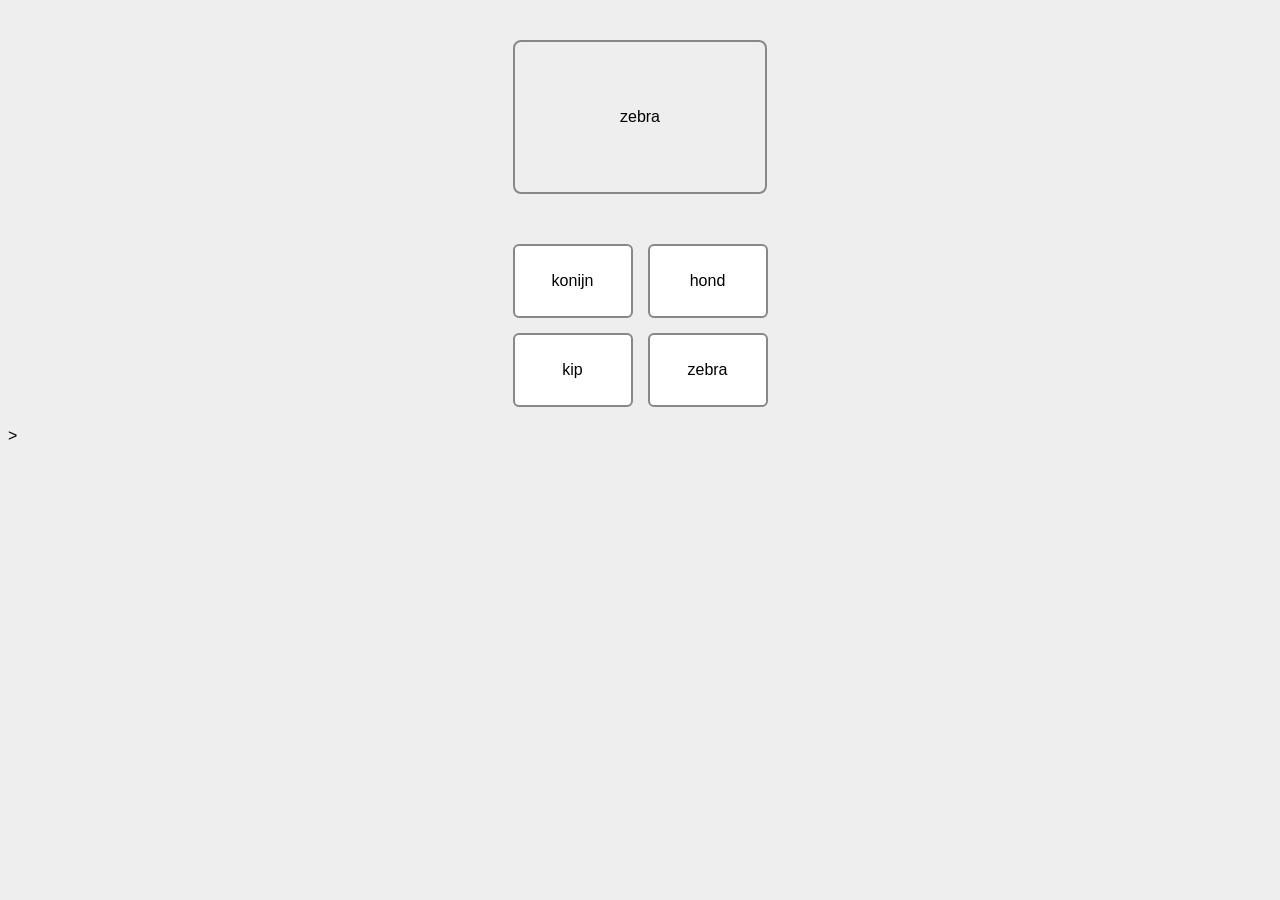
==== code/levels/game1.html @ f1f4eb4e "Game 1, cards, four options with one correct" ====
<!DOCTYPE html>
<html lang="nl">
<head>
    <meta charset="UTF-8">
    <title>Game1</title>
    <link rel="stylesheet" href="../css/game1.css">
</head>
<body>
    <div id="main-word">
        <h2>NO WORD</h2>
    </div>
    <div class="button-container">
        <button id="btn1">
            <p id="word1">1</p>
        </button>
        <button id="btn2">
            <p id="word2">2</p>
        </button>
        <button id="btn3">
            <p id="word3">3</p>
        </button>
        <button id="btn4">
            <p id="word4">4</p>
        </button>
    </div>




















<!-- 
    <div class="game-container">

        <button class="back-btn">←</button>

        <div class="container">
            <div class="screen active" id="start-screen">
                <h1>English word game</h1>
                <p>level 1</p>
                <button id="start-btn">Start game</button>
            </div>

            <div class="screen" id="game-screen">
                <div class="game-header">
                    <h2 id="main-word">Word comes here</h2>
                    <div class="word-info">
                        <p>
                            Question <span id="current-question">1</span>> of<span id="total-questions">5</span>
                        </p>

                        <p>
                            Score: <span id="score">0</span>
                        </p>
                    </div>

                    <div id="answer-container" class="answer-container">

                    </div>

                    <div class="progres-bar">
                        <div id="progress" class="progress">

                        </div>
                    </div>

                    <div id="result-screen" class="screen">
                        <h1>Quiz Result</h1>
                        <div class="result-info">
                            <p>You scored <span id="final-score">0</span> out of <span id="max-score"> 5 </span></p>
                            
                            <div id="result-message">Good job</div>

                        </div>
                        <button id="restart-button">Restart</button>
                    </div>
                </div>
            </div> -->

    <script src="../js/script.js"></script>>
</body>
</html>
---- code/css/game1.css ----
body {
    background: #eee;
    font-family: sans-serif;
}

#main-word {
    display: flex;
    justify-content: center;
    align-items: center;

    margin: 40px auto 30px auto;
    width: 250px;
    height: 150px;

    border: 2px solid #888;
    border-radius: 8px;

    text-align: center;
}

/* Контейнер */
.button-container {
    display: grid;
    grid-template-columns: repeat(2, 120px);
    gap: 15px;
    justify-content: center;
    padding: 20px;
}

/* Кнопки */
.button-container button {
    padding: 10px;
    border: 2px solid #888;
    background: white;
    border-radius: 6px;
    font-size: 16px;
    cursor: pointer;
    transition: 0.2s;
}

.button-container button:hover {
    background: #f2f2f2;
    transform: scale(1.05);
}
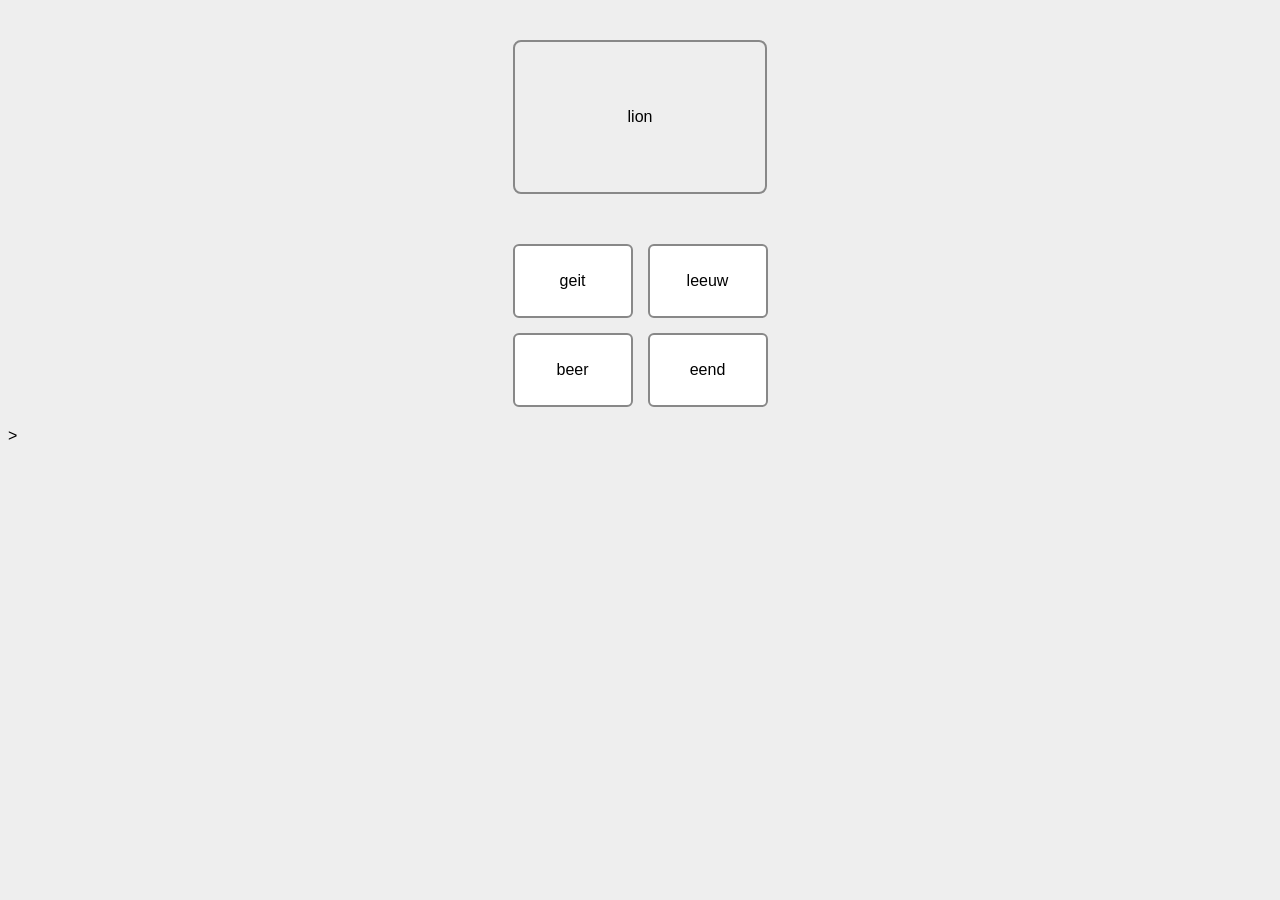
==== commit dd090e25: "Game1, pop-up window, answer check" ====
--- a/code/levels/game1.html
+++ b/code/levels/game1.html
@@ -23,74 +23,12 @@
             <p id="word4">4</p>
         </button>
     </div>
+    <div id="popup" class="popup"></div>
 
 
 
 
 
-
-
-
-
-
-
-
-
-
-
-
-
-
-
-
-<!-- 
-    <div class="game-container">
-
-        <button class="back-btn">←</button>
-
-        <div class="container">
-            <div class="screen active" id="start-screen">
-                <h1>English word game</h1>
-                <p>level 1</p>
-                <button id="start-btn">Start game</button>
-            </div>
-
-            <div class="screen" id="game-screen">
-                <div class="game-header">
-                    <h2 id="main-word">Word comes here</h2>
-                    <div class="word-info">
-                        <p>
-                            Question <span id="current-question">1</span>> of<span id="total-questions">5</span>
-                        </p>
-
-                        <p>
-                            Score: <span id="score">0</span>
-                        </p>
-                    </div>
-
-                    <div id="answer-container" class="answer-container">
-
-                    </div>
-
-                    <div class="progres-bar">
-                        <div id="progress" class="progress">
-
-                        </div>
-                    </div>
-
-                    <div id="result-screen" class="screen">
-                        <h1>Quiz Result</h1>
-                        <div class="result-info">
-                            <p>You scored <span id="final-score">0</span> out of <span id="max-score"> 5 </span></p>
-                            
-                            <div id="result-message">Good job</div>
-
-                        </div>
-                        <button id="restart-button">Restart</button>
-                    </div>
-                </div>
-            </div> -->
-
     <script src="../js/script.js"></script>>
 </body>
 </html>
--- a/code/css/game1.css
+++ b/code/css/game1.css
@@ -43,3 +43,42 @@
     background: #f2f2f2;
     transform: scale(1.05);
 }
+.popup {
+    position: fixed;
+    top: 30px;
+    left: 50%;
+    transform: translateX(-50%) translateY(-20px);
+    
+    padding: 12px 24px;
+    border-radius: 10px;
+    
+    font-size: 16px;
+    font-weight: 500;
+    
+    opacity: 0;
+    pointer-events: none;
+    
+    transition: all 0.3s ease;
+    
+    box-shadow: 0 4px 12px rgba(0,0,0,0.1);
+}
+
+/* показать */
+.popup.show {
+    opacity: 1;
+    transform: translateX(-50%) translateY(0);
+}
+
+/* правильный ответ */
+.popup.correct {
+    background: #d8f3dc;      /* мягкий зелёный */
+    color: #2d6a4f;
+    border: 1px solid #95d5b2;
+}
+
+/* неправильный ответ */
+.popup.wrong {
+    background: #f8d7da;      /* мягкий красный */
+    color: #842029;
+    border: 1px solid #f1aeb5;
+}
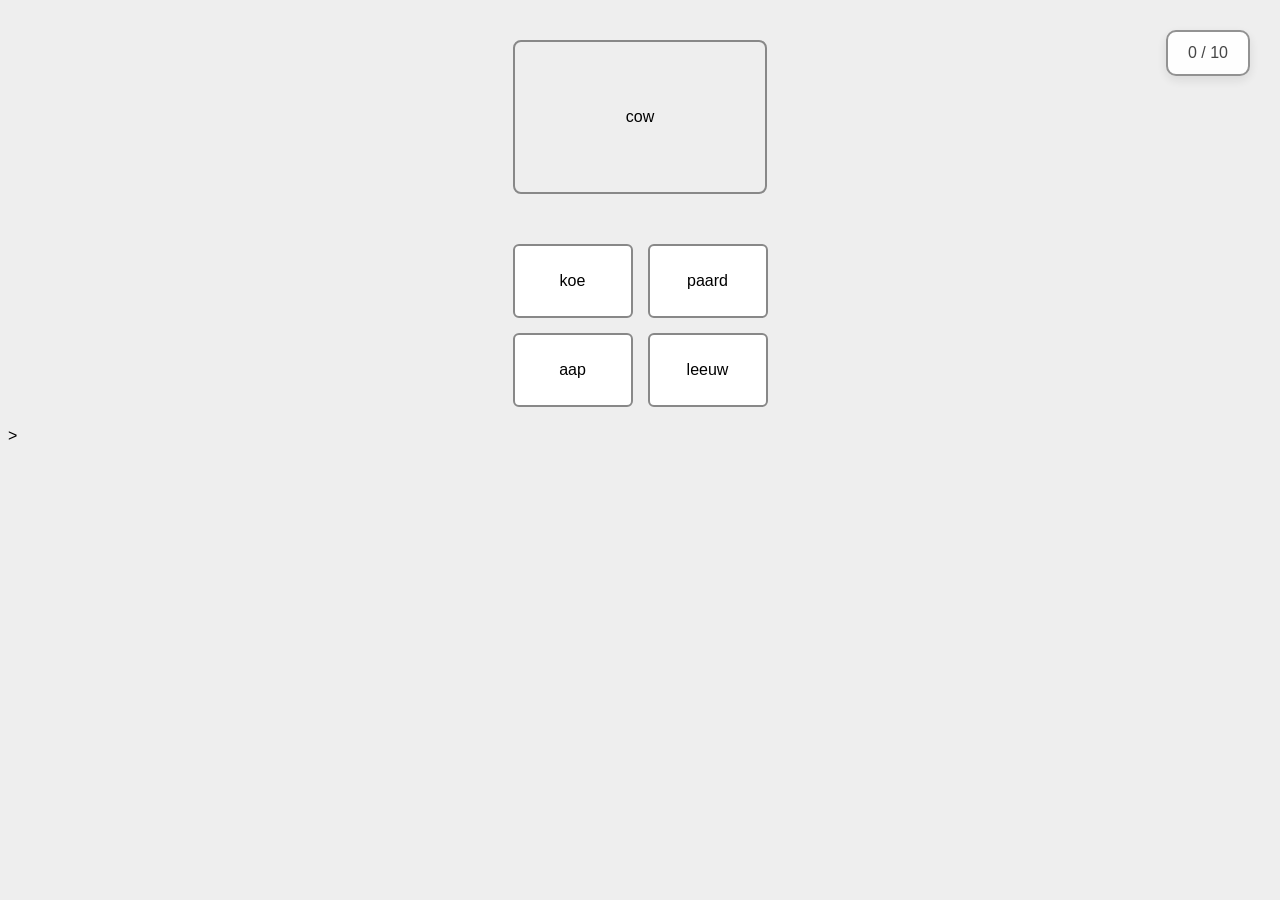
==== commit 23c79844: "Game 1, counter" ====
--- a/code/levels/game1.html
+++ b/code/levels/game1.html
@@ -24,6 +24,11 @@
         </button>
     </div>
     <div id="popup" class="popup"></div>
+<div class="progress-box">
+    <span class="progress-text">
+        <span id="current">0</span> / <span id="total">10</span>
+    </span>
+</div>
 
 
 
--- a/code/css/game1.css
+++ b/code/css/game1.css
@@ -63,11 +63,12 @@
     box-shadow: 0 4px 12px rgba(0,0,0,0.1);
 }
 
-/* показать */
+/* показать, убрать */
 .popup.show {
     opacity: 1;
     transform: translateX(-50%) translateY(0);
 }
+
 
 /* правильный ответ */
 .popup.correct {
@@ -81,4 +82,31 @@
     background: #f8d7da;      /* мягкий красный */
     color: #842029;
     border: 1px solid #f1aeb5;
+}
+.progress-box {
+    position: fixed;
+    top: 30px;
+    right: 30px;
+
+    padding: 12px 20px;
+    border-radius: 10px;
+
+    background: #fff;
+    border: 2px solid #888;
+
+    font-size: 16px;
+    font-weight: 500;
+    color: #333;
+
+    opacity: 0.9;
+
+    box-shadow: 0 4px 12px rgba(0,0,0,0.1);
+
+    transition: all 0.3s ease;
+}
+
+/* лёгкий hover как у кнопок */
+.progress-box:hover {
+    transform: scale(1.05);
+    background: #f2f2f2;
 }
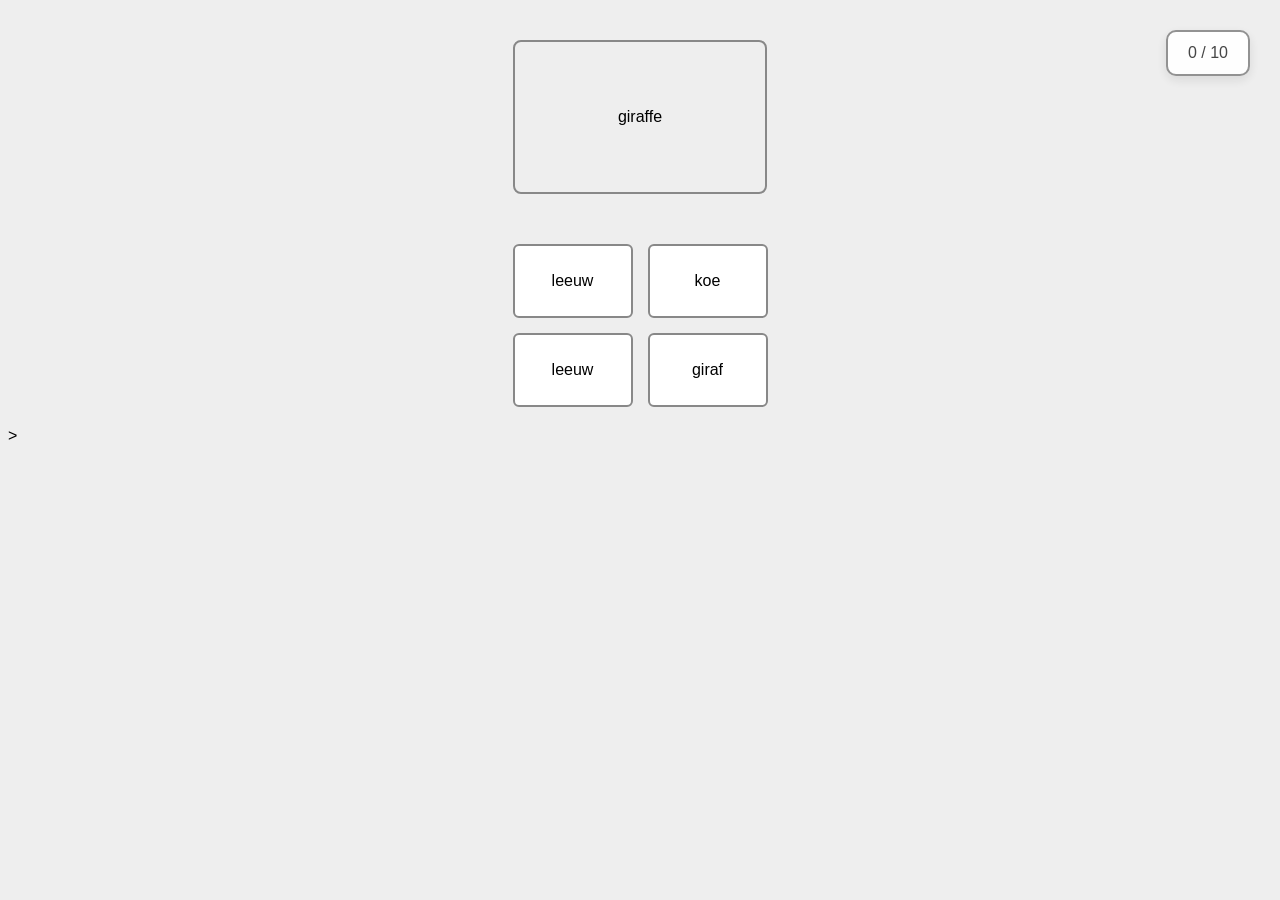
==== commit 90958134: "Game 1, 'finish' popup" ====
--- a/code/levels/game1.html
+++ b/code/levels/game1.html
@@ -23,7 +23,9 @@
             <p id="word4">4</p>
         </button>
     </div>
+    <div id="overlay"></div>
     <div id="popup" class="popup"></div>
+
 <div class="progress-box">
     <span class="progress-text">
         <span id="current">0</span> / <span id="total">10</span>
--- a/code/css/game1.css
+++ b/code/css/game1.css
@@ -109,4 +109,104 @@
 .progress-box:hover {
     transform: scale(1.05);
     background: #f2f2f2;
-}+}
+
+/* большой попап завершения уровня */
+.popup.finishlevel {
+    top: 50%;
+    left: 50%;
+    transform: translate(-50%, -55%);
+
+    width: 320px;
+    padding: 20px;
+
+    text-align: center;
+
+    background: #eee;              /* как у body */
+    border: 2px solid #888;       /* как у кнопок */
+    border-radius: 10px;
+
+    font-size: 16px;
+    font-weight: 500;
+    color: #333;
+
+    opacity: 0;
+    pointer-events: none;
+
+    box-shadow: 0 4px 12px rgba(0,0,0,0.1);
+
+    transition: all 0.3s ease;
+}
+
+/* показать */
+.popup.finishlevel.show {
+    opacity: 1;
+    transform: translate(-50%, -50%);
+    pointer-events: auto;
+}
+
+/* текст внутри */
+.popup.finishlevel .title {
+    font-size: 22px;
+    margin-bottom: 20px;
+}
+
+/* контейнер кнопок */
+.popup.finishlevel .buttons {
+    display: flex;
+    justify-content: space-between;
+    gap: 10px;
+}
+
+/* кнопки */
+.popup.finishlevel button {
+    padding: 10px;
+    border: 2px solid #888;
+    background: white;
+    border-radius: 6px;
+    font-size: 14px;
+    cursor: pointer;
+    transition: 0.2s;
+}
+
+.popup.finishlevel button:hover {
+    background: #f2f2f2;
+    transform: scale(1.05);
+}
+
+/* кнопка "дальше" */
+.popup.finishlevel .next {
+    font-weight: 600;
+}
+
+.popup.finishlevel .next:hover {
+    background: #43a047;
+}
+
+/* кнопка "в меню" */
+.popup.finishlevel .menu {
+    background: #e0e0e0;
+    color: #333;
+}
+
+.popup.finishlevel .menu:hover {
+    background: #d5d5d5;
+}
+
+/* затемнение фона */
+#overlay {
+    position: fixed;
+    inset: 0;
+    background: rgba(0,0,0,0.4);
+
+    opacity: 0;
+    pointer-events: none;
+
+    transition: 0.3s;
+}
+
+/* показываем overlay */
+#overlay.show {
+    opacity: 1;
+    pointer-events: auto;
+}
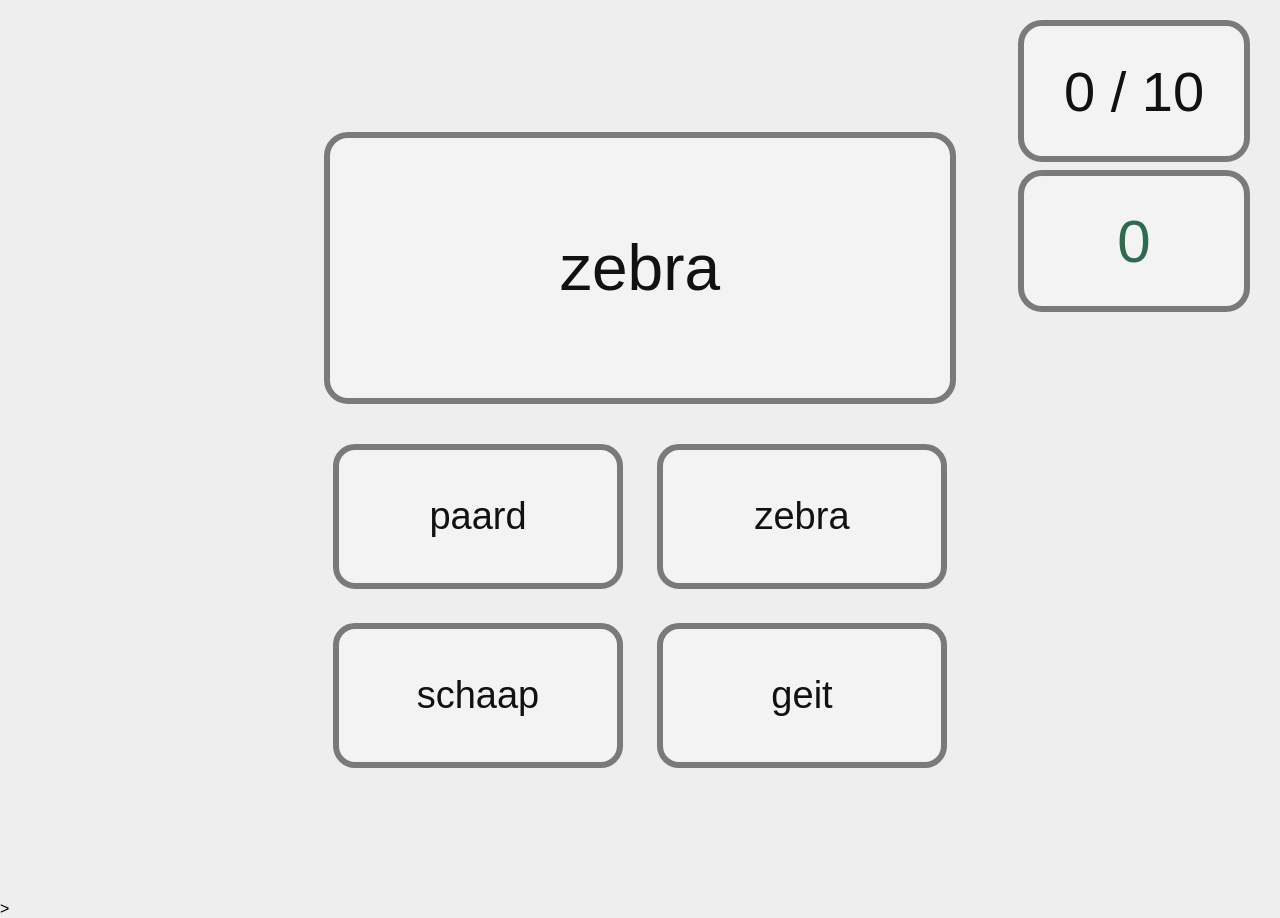
==== commit e84aaf4f: "Game 1, final popup, style" ====
--- a/code/levels/game1.html
+++ b/code/levels/game1.html
@@ -6,9 +6,9 @@
     <link rel="stylesheet" href="../css/game1.css">
 </head>
 <body>
-    <div id="main-word">
-        <h2>NO WORD</h2>
-    </div>
+    <div class="game-container">
+    <div id="main-word"></div>
+
     <div class="button-container">
         <button id="btn1">
             <p id="word1">1</p>
@@ -23,6 +23,8 @@
             <p id="word4">4</p>
         </button>
     </div>
+    </div>
+    
     <div id="overlay"></div>
     <div id="popup" class="popup"></div>
 
@@ -31,7 +33,9 @@
         <span id="current">0</span> / <span id="total">10</span>
     </span>
 </div>
-
+<div id="right-answer-box" class="right-answer-box">
+    <span id="right-answer-count">0</span>
+</div>
 
 
 
--- a/code/css/game1.css
+++ b/code/css/game1.css
@@ -1,212 +1,291 @@
-
+:root {
+    --border-thick: 6px;
+    --border-color: #7a7a7a;
+}
+
+/* БАЗА */
 body {
+    margin: 0;
     background: #eee;
     font-family: sans-serif;
 }
 
+/* ЦЕНТРОВКА ВСЕГО */
+.game-container {
+    min-height: 100vh;
+
+    display: flex;
+    flex-direction: column;
+    justify-content: center;
+    align-items: center;
+
+    gap: 40px;
+}
+
+/* ГЛАВНОЕ СЛОВО */
 #main-word {
     display: flex;
     justify-content: center;
     align-items: center;
 
-    margin: 40px auto 30px auto;
-    width: 250px;
-    height: 150px;
-
-    border: 2px solid #888;
-    border-radius: 8px;
-
-    text-align: center;
-}
-
-/* Контейнер */
+    width: 620px;
+    height: 260px;
+
+    background: #f3f3f3;
+    border: var(--border-thick) solid var(--border-color);
+    border-radius: 24px;
+
+    font-size: 64px;
+    font-weight: 400;
+    color: #111;
+
+    margin: 0;
+}
+
+/* КНОПКИ */
 .button-container {
     display: grid;
-    grid-template-columns: repeat(2, 120px);
-    gap: 15px;
-    justify-content: center;
-    padding: 20px;
-}
-
-/* Кнопки */
+    grid-template-columns: repeat(2, 290px);
+    gap: 34px;
+}
+
 .button-container button {
-    padding: 10px;
-    border: 2px solid #888;
-    background: white;
-    border-radius: 6px;
-    font-size: 16px;
+    width: 290px;
+    height: 145px;
+
+    background: #f3f3f3;
+    border: var(--border-thick) solid var(--border-color);
+    border-radius: 22px;
+
+    font-size: 38px;
+    font-weight: 400;
+    color: #111;
+
     cursor: pointer;
     transition: 0.2s;
 }
 
 .button-container button:hover {
-    background: #f2f2f2;
-    transform: scale(1.05);
-}
+    background: #ededed;
+    transform: scale(1.02);
+}
+
+/* POPUP */
 .popup {
     position: fixed;
-    top: 30px;
+    top: 25px;
     left: 50%;
     transform: translateX(-50%) translateY(-20px);
-    
-    padding: 12px 24px;
-    border-radius: 10px;
-    
-    font-size: 16px;
-    font-weight: 500;
-    
+
+    padding: 20px 36px;
+    border-radius: 20px;
+
+    font-size: 34px;
+    font-weight: 400;
+
     opacity: 0;
     pointer-events: none;
-    
-    transition: all 0.3s ease;
-    
-    box-shadow: 0 4px 12px rgba(0,0,0,0.1);
-}
-
-/* показать, убрать */
+    transition: 0.3s;
+}
+
 .popup.show {
     opacity: 1;
     transform: translateX(-50%) translateY(0);
 }
 
-
-/* правильный ответ */
 .popup.correct {
-    background: #d8f3dc;      /* мягкий зелёный */
+    background: #d8f3dc;
+    border: var(--border-thick) solid #95d5b2;
+}
+
+.popup.wrong {
+    background: #f8d7da;
+    border: var(--border-thick) solid #f1aeb5;
+}
+
+/* СЧЕТЧИКИ СПРАВА */
+.progress-box,
+.right-answer-box {
+    position: fixed;
+    right: 30px;
+
+    width: 220px;
+    height: 130px;
+
+    display: flex;
+    justify-content: center;
+    align-items: center;
+
+    background: #f3f3f3;
+    border: var(--border-thick) solid var(--border-color);
+    border-radius: 24px;
+
+    font-size: 56px;
+    font-weight: 400;
+    color: #111;
+}
+
+.progress-box {
+    top: 20px;
+}
+
+.right-answer-box {
+    top: 170px;
     color: #2d6a4f;
-    border: 1px solid #95d5b2;
-}
-
-/* неправильный ответ */
-.popup.wrong {
-    background: #f8d7da;      /* мягкий красный */
-    color: #842029;
-    border: 1px solid #f1aeb5;
-}
-.progress-box {
-    position: fixed;
-    top: 30px;
-    right: 30px;
-
-    padding: 12px 20px;
-    border-radius: 10px;
-
-    background: #fff;
-    border: 2px solid #888;
-
-    font-size: 16px;
-    font-weight: 500;
-    color: #333;
-
-    opacity: 0.9;
-
-    box-shadow: 0 4px 12px rgba(0,0,0,0.1);
-
-    transition: all 0.3s ease;
-}
-
-/* лёгкий hover как у кнопок */
-.progress-box:hover {
-    transform: scale(1.05);
-    background: #f2f2f2;
-}
-
-/* большой попап завершения уровня */
-.popup.finishlevel {
+}
+
+/* усиливаем число правильных */
+#right-answer-count {
+    font-size: 60px;
+}
+
+/* OVERLAY */
+#overlay {
+    position: fixed;
+    inset: 0;
+    background: rgba(0,0,0,0.4);
+
+    opacity: 0;
+    pointer-events: none;
+}
+
+#overlay.show {
+    opacity: 1;
+    pointer-events: auto;
+}
+
+/* ФИНАЛЬНЫЙ POPUP */
+.popup.finishlevel,
+.popup.final {
+    position: fixed;
     top: 50%;
     left: 50%;
     transform: translate(-50%, -55%);
 
-    width: 320px;
-    padding: 20px;
+    width: 900px;
+    max-height: 90vh;
+    overflow-y: auto;
+
+    padding: 35px;
+
+    background: #f3f3f3;
+    border: var(--border-thick) solid var(--border-color);
+    border-radius: 26px;
 
     text-align: center;
-
-    background: #eee;              /* как у body */
-    border: 2px solid #888;       /* как у кнопок */
-    border-radius: 10px;
-
-    font-size: 16px;
-    font-weight: 500;
-    color: #333;
+    font-size: 32px;
+    font-weight: 400;
 
     opacity: 0;
     pointer-events: none;
-
-    box-shadow: 0 4px 12px rgba(0,0,0,0.1);
-
-    transition: all 0.3s ease;
-}
-
-/* показать */
-.popup.finishlevel.show {
+    transition: 0.3s;
+}
+
+.popup.finishlevel.show,
+.popup.final.show {
     opacity: 1;
     transform: translate(-50%, -50%);
     pointer-events: auto;
 }
 
-/* текст внутри */
+/* ЗАГОЛОВОК */
+.popup.final .title,
 .popup.finishlevel .title {
-    font-size: 22px;
-    margin-bottom: 20px;
-}
-
-/* контейнер кнопок */
-.popup.finishlevel .buttons {
-    display: flex;
-    justify-content: space-between;
-    gap: 10px;
-}
-
-/* кнопки */
-.popup.finishlevel button {
-    padding: 10px;
-    border: 2px solid #888;
-    background: white;
-    border-radius: 6px;
-    font-size: 14px;
+    font-size: 58px;
+    font-weight: 400;
+    margin-bottom: 28px;
+}
+
+/* КНОПКИ */
+.popup.finishlevel .buttons,
+.popup.final .buttons {
+    display: flex;
+    gap: 20px;
+    margin-top: 28px;
+}
+
+.popup.finishlevel button,
+.popup.final button {
+    flex: 1;
+    height: 90px;
+
+    background: #f3f3f3;
+    border: var(--border-thick) solid var(--border-color);
+    border-radius: 20px;
+
+    font-size: 32px;
+    font-weight: 400;
+
     cursor: pointer;
     transition: 0.2s;
 }
 
-.popup.finishlevel button:hover {
-    background: #f2f2f2;
-    transform: scale(1.05);
-}
-
-/* кнопка "дальше" */
-.popup.finishlevel .next {
-    font-weight: 600;
-}
-
-.popup.finishlevel .next:hover {
-    background: #43a047;
-}
-
-/* кнопка "в меню" */
-.popup.finishlevel .menu {
-    background: #e0e0e0;
-    color: #333;
-}
-
-.popup.finishlevel .menu:hover {
-    background: #d5d5d5;
-}
-
-/* затемнение фона */
-#overlay {
-    position: fixed;
-    inset: 0;
-    background: rgba(0,0,0,0.4);
-
-    opacity: 0;
-    pointer-events: none;
-
-    transition: 0.3s;
-}
-
-/* показываем overlay */
-#overlay.show {
-    opacity: 1;
-    pointer-events: auto;
-}
+.popup.finishlevel button:hover,
+.popup.final button:hover {
+    background: #e9e9e9;
+    transform: scale(1.02);
+}
+
+/* РЕЗУЛЬТАТЫ */
+.results {
+    display: flex;
+    flex-direction: column;
+    gap: 18px;
+    margin: 20px 0;
+}
+
+.result-row {
+    display: grid;
+    grid-template-columns: 1fr 180px;
+    gap: 22px;
+    align-items: center;
+}
+
+/* НАЗВАНИЕ */
+.level-name {
+    display: flex;
+    align-items: center;
+    padding-left: 24px;
+
+    height: 82px;
+
+    background: #f3f3f3;
+    border: var(--border-thick) solid #b5b5b5;
+    border-radius: 20px;
+
+    font-size: 32px;
+    font-weight: 400;
+}
+
+/* СЧЕТ */
+.level-score {
+    display: flex;
+    justify-content: center;
+    align-items: center;
+
+    height: 82px;
+
+    background: #f3f3f3;
+    border: var(--border-thick) solid var(--border-color);
+    border-radius: 20px;
+
+    font-size: 32px;
+    font-weight: 400;
+}
+
+/* ИТОГ */
+.total {
+    margin-top: 28px;
+    height: 92px;
+
+    display: flex;
+    justify-content: center;
+    align-items: center;
+
+    background: #f3f3f3;
+    border: var(--border-thick) solid var(--border-color);
+    border-radius: 20px;
+
+    font-size: 36px;
+    font-weight: 400;
+}
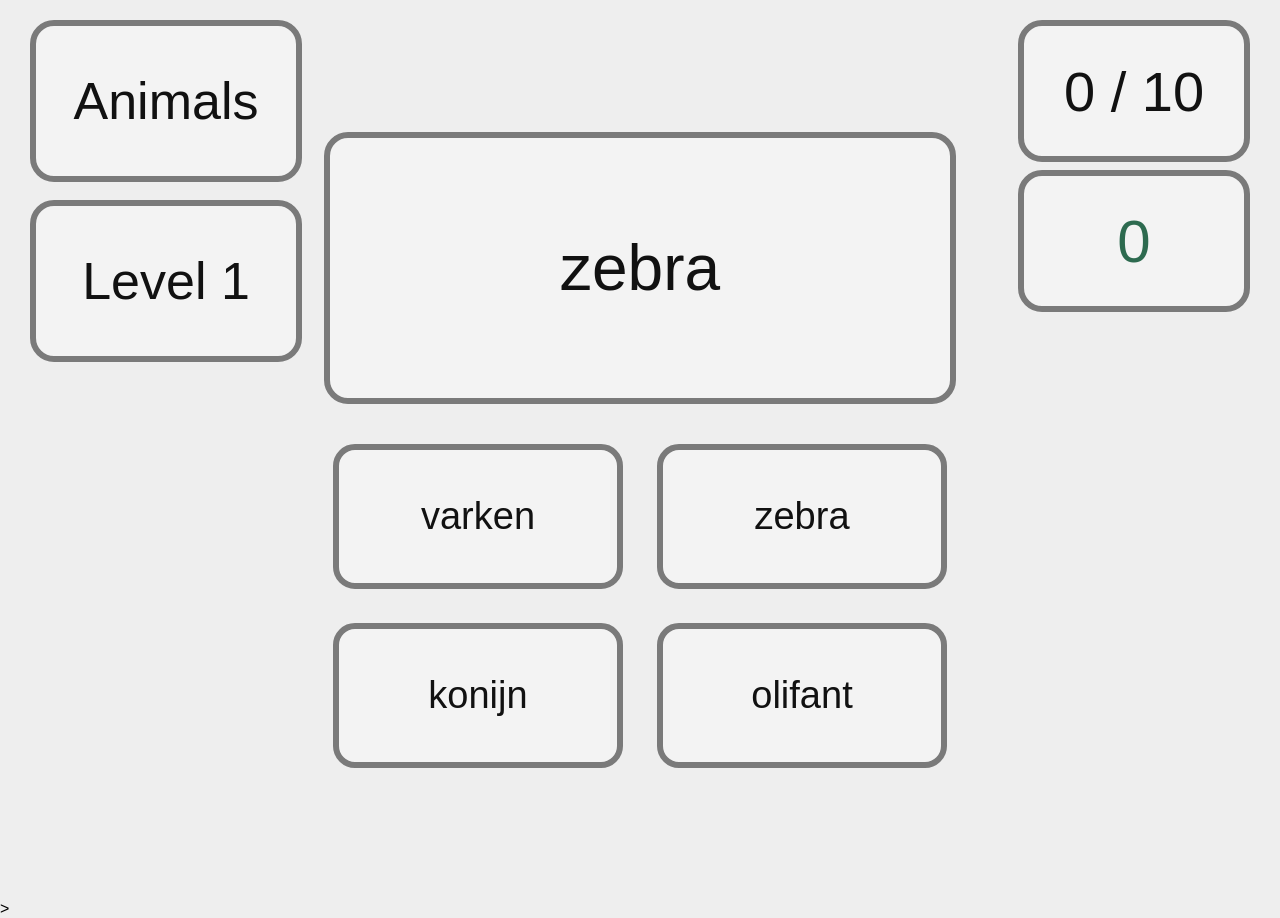
==== commit cd147e01: "Game 1, final version,  all sorted" ====
--- a/code/levels/game1.html
+++ b/code/levels/game1.html
@@ -36,7 +36,8 @@
 <div id="right-answer-box" class="right-answer-box">
     <span id="right-answer-count">0</span>
 </div>
-
+<div class="level-name-box" id="level-name"></div>
+<div class="level-number-box" id="level-number"></div>
 
 
 
--- a/code/css/game1.css
+++ b/code/css/game1.css
@@ -73,24 +73,25 @@
 /* POPUP */
 .popup {
     position: fixed;
-    top: 25px;
+    top: 31%;
     left: 50%;
-    transform: translateX(-50%) translateY(-20px);
-
-    padding: 20px 36px;
-    border-radius: 20px;
-
-    font-size: 34px;
+    transform: translate(-50%, -50%) scale(0.9);
+
+    padding: 20px 40px;
+    border-radius: 20px;
+
+    font-size: 50px;
     font-weight: 400;
 
     opacity: 0;
     pointer-events: none;
-    transition: 0.3s;
+
+    transition: all 0.3s ease;
 }
 
 .popup.show {
     opacity: 1;
-    transform: translateX(-50%) translateY(0);
+    transform: translate(-50%, -50%) scale(1);
 }
 
 .popup.correct {
@@ -288,4 +289,45 @@
 
     font-size: 36px;
     font-weight: 400;
+}
+
+.level-name-box,
+.level-number-box {
+    position: fixed;
+    left: 30px;
+
+    width: 260px;
+    height: 150px;
+
+    display: flex;
+    justify-content: center;
+    align-items: center;
+
+    background: #f3f3f3;
+    border: var(--border-thick) solid var(--border-color);
+    border-radius: 24px;
+
+    font-size: 52px;      /* 🔥 увеличили */
+    font-weight: 400;
+    color: #111;
+
+    text-align: center;
+}
+
+/* верхний блок */
+.level-name-box {
+    top: 20px;
+}
+
+/* нижний блок */
+.level-number-box {
+    top: 200px;
+}
+
+.result {
+    background: #e3f2fd;
+}
+
+.result:hover {
+    background: #bbdefb;
 }
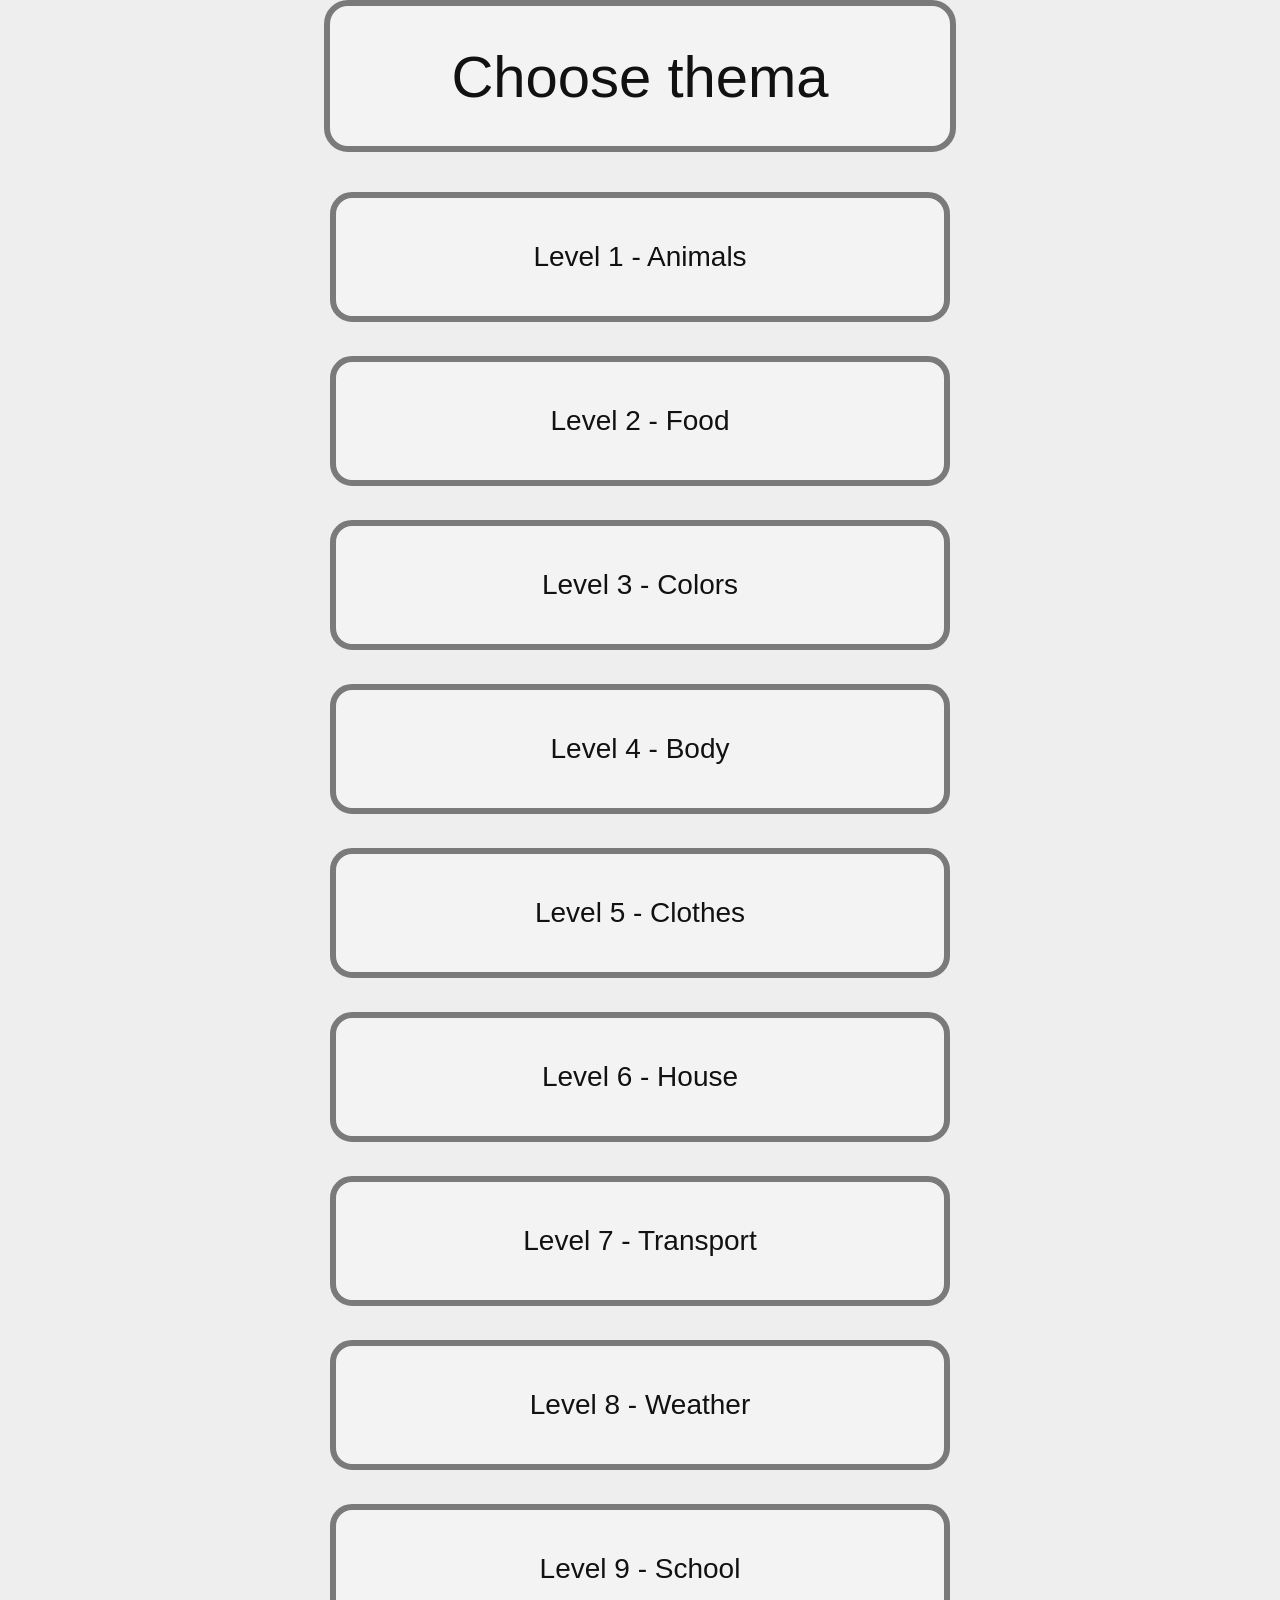
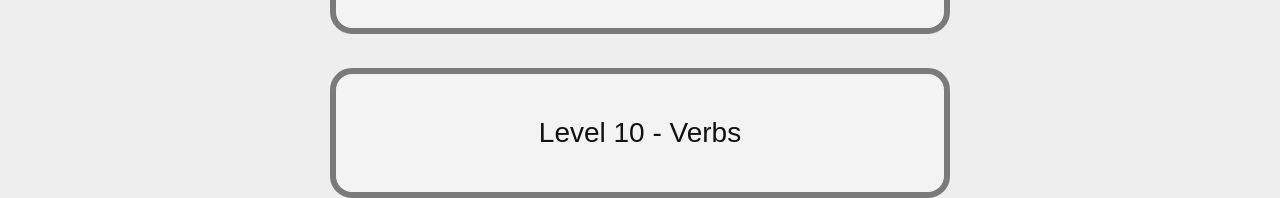
==== commit 169ad470: "Game 1, menu, can start from whatever level and go 10" ====
--- a/code/levels/game1.html
+++ b/code/levels/game1.html
@@ -6,41 +6,46 @@
     <link rel="stylesheet" href="../css/game1.css">
 </head>
 <body>
-    <div class="game-container">
-    <div id="main-word"></div>
+    <div id="menu" class="menu">
+        <div class="menu-title">Choose thema</div>
+        <div id="level-buttons" class="level-buttons"></div>
+    </div>
+    <div id="game" style="display:none;">
+        <div class="game-container">
+        <div id="main-word"></div>
 
-    <div class="button-container">
-        <button id="btn1">
-            <p id="word1">1</p>
-        </button>
-        <button id="btn2">
-            <p id="word2">2</p>
-        </button>
-        <button id="btn3">
-            <p id="word3">3</p>
-        </button>
-        <button id="btn4">
-            <p id="word4">4</p>
-        </button>
-    </div>
-    </div>
-    
-    <div id="overlay"></div>
-    <div id="popup" class="popup"></div>
+        <div class="button-container">
+            <button id="btn1">
+                <p id="word1">1</p>
+            </button>
+            <button id="btn2">
+                <p id="word2">2</p>
+            </button>
+            <button id="btn3">
+                <p id="word3">3</p>
+            </button>
+            <button id="btn4">
+                <p id="word4">4</p>
+            </button>
+        </div>
+        </div>
+        
+        <div id="overlay"></div>
+        <div id="popup" class="popup"></div>
 
-<div class="progress-box">
-    <span class="progress-text">
-        <span id="current">0</span> / <span id="total">10</span>
-    </span>
-</div>
-<div id="right-answer-box" class="right-answer-box">
-    <span id="right-answer-count">0</span>
-</div>
-<div class="level-name-box" id="level-name"></div>
-<div class="level-number-box" id="level-number"></div>
+        <div class="progress-box">
+            <span class="progress-text">
+                <span id="current">0</span> / <span id="total">10</span>
+            </span>
+        </div>
+        <div id="right-answer-box" class="right-answer-box">
+            <span id="right-answer-count">0</span>
+        </div>
+        <div class="level-name-box" id="level-name"></div>
+        <div class="level-number-box" id="level-number"></div>
 
 
-
-    <script src="../js/script.js"></script>>
+    </div>
+    <script src="../js/script.js"></script>
 </body>
 </html>
--- a/code/css/game1.css
+++ b/code/css/game1.css
@@ -13,12 +13,10 @@
 /* ЦЕНТРОВКА ВСЕГО */
 .game-container {
     min-height: 100vh;
-
     display: flex;
     flex-direction: column;
     justify-content: center;
     align-items: center;
-
     gap: 40px;
 }
 
@@ -27,22 +25,18 @@
     display: flex;
     justify-content: center;
     align-items: center;
-
     width: 620px;
     height: 260px;
-
     background: #f3f3f3;
     border: var(--border-thick) solid var(--border-color);
     border-radius: 24px;
-
     font-size: 64px;
     font-weight: 400;
     color: #111;
-
     margin: 0;
 }
 
-/* КНОПКИ */
+/* КНОПКИ ИГРЫ */
 .button-container {
     display: grid;
     grid-template-columns: repeat(2, 290px);
@@ -52,15 +46,12 @@
 .button-container button {
     width: 290px;
     height: 145px;
-
     background: #f3f3f3;
     border: var(--border-thick) solid var(--border-color);
     border-radius: 22px;
-
     font-size: 38px;
     font-weight: 400;
     color: #111;
-
     cursor: pointer;
     transition: 0.2s;
 }
@@ -76,16 +67,12 @@
     top: 31%;
     left: 50%;
     transform: translate(-50%, -50%) scale(0.9);
-
     padding: 20px 40px;
     border-radius: 20px;
-
     font-size: 50px;
     font-weight: 400;
-
     opacity: 0;
     pointer-events: none;
-
     transition: all 0.3s ease;
 }
 
@@ -104,23 +91,33 @@
     border: var(--border-thick) solid #f1aeb5;
 }
 
+/* OVERLAY */
+#overlay {
+    position: fixed;
+    inset: 0;
+    background: rgba(0, 0, 0, 0.4);
+    opacity: 0;
+    pointer-events: none;
+}
+
+#overlay.show {
+    opacity: 1;
+    pointer-events: auto;
+}
+
 /* СЧЕТЧИКИ СПРАВА */
 .progress-box,
 .right-answer-box {
     position: fixed;
     right: 30px;
-
     width: 220px;
     height: 130px;
-
-    display: flex;
-    justify-content: center;
-    align-items: center;
-
+    display: flex;
+    justify-content: center;
+    align-items: center;
     background: #f3f3f3;
     border: var(--border-thick) solid var(--border-color);
     border-radius: 24px;
-
     font-size: 56px;
     font-weight: 400;
     color: #111;
@@ -135,48 +132,54 @@
     color: #2d6a4f;
 }
 
-/* усиливаем число правильных */
 #right-answer-count {
     font-size: 60px;
 }
 
-/* OVERLAY */
-#overlay {
-    position: fixed;
-    inset: 0;
-    background: rgba(0,0,0,0.4);
-
-    opacity: 0;
-    pointer-events: none;
-}
-
-#overlay.show {
-    opacity: 1;
-    pointer-events: auto;
-}
-
-/* ФИНАЛЬНЫЙ POPUP */
+/* БЛОКИ СЛЕВА */
+.level-name-box,
+.level-number-box {
+    position: fixed;
+    left: 30px;
+    width: 260px;
+    height: 150px;
+    display: flex;
+    justify-content: center;
+    align-items: center;
+    background: #f3f3f3;
+    border: var(--border-thick) solid var(--border-color);
+    border-radius: 24px;
+    font-size: 52px;
+    font-weight: 400;
+    color: #111;
+    text-align: center;
+}
+
+.level-name-box {
+    top: 20px;
+}
+
+.level-number-box {
+    top: 200px;
+}
+
+/* POPUP ОКНА УРОВНЯ И ФИНАЛА */
 .popup.finishlevel,
 .popup.final {
     position: fixed;
     top: 50%;
     left: 50%;
     transform: translate(-50%, -55%);
-
     width: 900px;
     max-height: 90vh;
     overflow-y: auto;
-
     padding: 35px;
-
     background: #f3f3f3;
     border: var(--border-thick) solid var(--border-color);
     border-radius: 26px;
-
     text-align: center;
     font-size: 32px;
     font-weight: 400;
-
     opacity: 0;
     pointer-events: none;
     transition: 0.3s;
@@ -189,40 +192,33 @@
     pointer-events: auto;
 }
 
-/* ЗАГОЛОВОК */
-.popup.final .title,
-.popup.finishlevel .title {
+.popup.finishlevel .title,
+.popup.final .title {
     font-size: 58px;
     font-weight: 400;
     margin-bottom: 28px;
 }
 
-/* КНОПКИ */
-.popup.finishlevel .buttons,
-.popup.final .buttons {
+/* КНОПКИ В POPUP МЕЖДУ УРОВНЯМИ */
+.popup.finishlevel .buttons {
     display: flex;
     gap: 20px;
     margin-top: 28px;
 }
 
-.popup.finishlevel button,
-.popup.final button {
+.popup.finishlevel button {
     flex: 1;
     height: 90px;
-
-    background: #f3f3f3;
-    border: var(--border-thick) solid var(--border-color);
-    border-radius: 20px;
-
+    background: #f3f3f3;
+    border: var(--border-thick) solid var(--border-color);
+    border-radius: 20px;
     font-size: 32px;
     font-weight: 400;
-
     cursor: pointer;
     transition: 0.2s;
 }
 
-.popup.finishlevel button:hover,
-.popup.final button:hover {
+.popup.finishlevel button:hover {
     background: #e9e9e9;
     transform: scale(1.02);
 }
@@ -242,86 +238,69 @@
     align-items: center;
 }
 
-/* НАЗВАНИЕ */
 .level-name {
     display: flex;
     align-items: center;
     padding-left: 24px;
-
     height: 82px;
-
     background: #f3f3f3;
     border: var(--border-thick) solid #b5b5b5;
     border-radius: 20px;
-
     font-size: 32px;
     font-weight: 400;
 }
 
-/* СЧЕТ */
 .level-score {
     display: flex;
     justify-content: center;
     align-items: center;
-
     height: 82px;
-
-    background: #f3f3f3;
-    border: var(--border-thick) solid var(--border-color);
-    border-radius: 20px;
-
+    background: #f3f3f3;
+    border: var(--border-thick) solid var(--border-color);
+    border-radius: 20px;
     font-size: 32px;
     font-weight: 400;
 }
 
-/* ИТОГ */
 .total {
     margin-top: 28px;
     height: 92px;
-
-    display: flex;
-    justify-content: center;
-    align-items: center;
-
-    background: #f3f3f3;
-    border: var(--border-thick) solid var(--border-color);
-    border-radius: 20px;
-
+    display: flex;
+    justify-content: center;
+    align-items: center;
+    background: #f3f3f3;
+    border: var(--border-thick) solid var(--border-color);
+    border-radius: 20px;
     font-size: 36px;
     font-weight: 400;
 }
 
-.level-name-box,
-.level-number-box {
-    position: fixed;
-    left: 30px;
-
-    width: 260px;
-    height: 150px;
-
-    display: flex;
-    justify-content: center;
-    align-items: center;
-
-    background: #f3f3f3;
-    border: var(--border-thick) solid var(--border-color);
-    border-radius: 24px;
-
-    font-size: 52px;      /* 🔥 увеличили */
-    font-weight: 400;
-    color: #111;
-
-    text-align: center;
-}
-
-/* верхний блок */
-.level-name-box {
-    top: 20px;
-}
-
-/* нижний блок */
-.level-number-box {
-    top: 200px;
+/* ФИНАЛЬНАЯ КНОПКА RESTART — КАК TOTAL */
+.popup.final .buttons {
+    display: flex;
+    margin-top: 28px;
+    justify-content: center;
+}
+
+.popup.final .buttons button {
+    width: 1500px;
+    height: 100px;
+    min-height: 0;
+    display: flex;
+    justify-content: center;
+    align-items: center;
+    background: #f3f3f3;
+    border: var(--border-thick) solid var(--border-color);
+    border-radius: 20px;
+    font-size: 36px;
+    font-weight: 400;
+    cursor: pointer;
+    transition: 0.2s;
+}
+
+.popup.final .buttons button:hover {
+    background: #e9e9e9;
+    transform: scale(1.02);
 }
 
 .result {
@@ -330,4 +309,60 @@
 
 .result:hover {
     background: #bbdefb;
+}
+
+/* МЕНЮ */
+.menu {
+    min-height: 100vh;
+    display: flex;
+    flex-direction: column;
+    justify-content: center;
+    align-items: center;
+    gap: 40px;
+}
+
+.menu-title {
+    width: 620px;
+    height: 140px;
+    display: flex;
+    justify-content: center;
+    align-items: center;
+    background: #f3f3f3;
+    border: var(--border-thick) solid var(--border-color);
+    border-radius: 24px;
+    font-size: 58px;
+    font-weight: 400;
+    color: #111;
+}
+
+.level-buttons {
+    display: grid;
+    grid-template-columns: 1fr;
+    gap: 34px;
+    width: 620px;
+}
+
+.level-buttons button {
+    width: 100%;
+    height: 130px;
+    background: #f3f3f3;
+    border: var(--border-thick) solid var(--border-color);
+    border-radius: 22px;
+    font-size: 28px;
+    font-weight: 400;
+    color: #111;
+    cursor: pointer;
+    transition: 0.2s;
+}
+
+.level-buttons button:hover {
+    background: #ededed;
+    transform: scale(1.02);
+}
+
+.level-buttons button:disabled {
+    background: #e2e2e2;
+    color: #8a8a8a;
+    cursor: not-allowed;
+    transform: none;
 }
